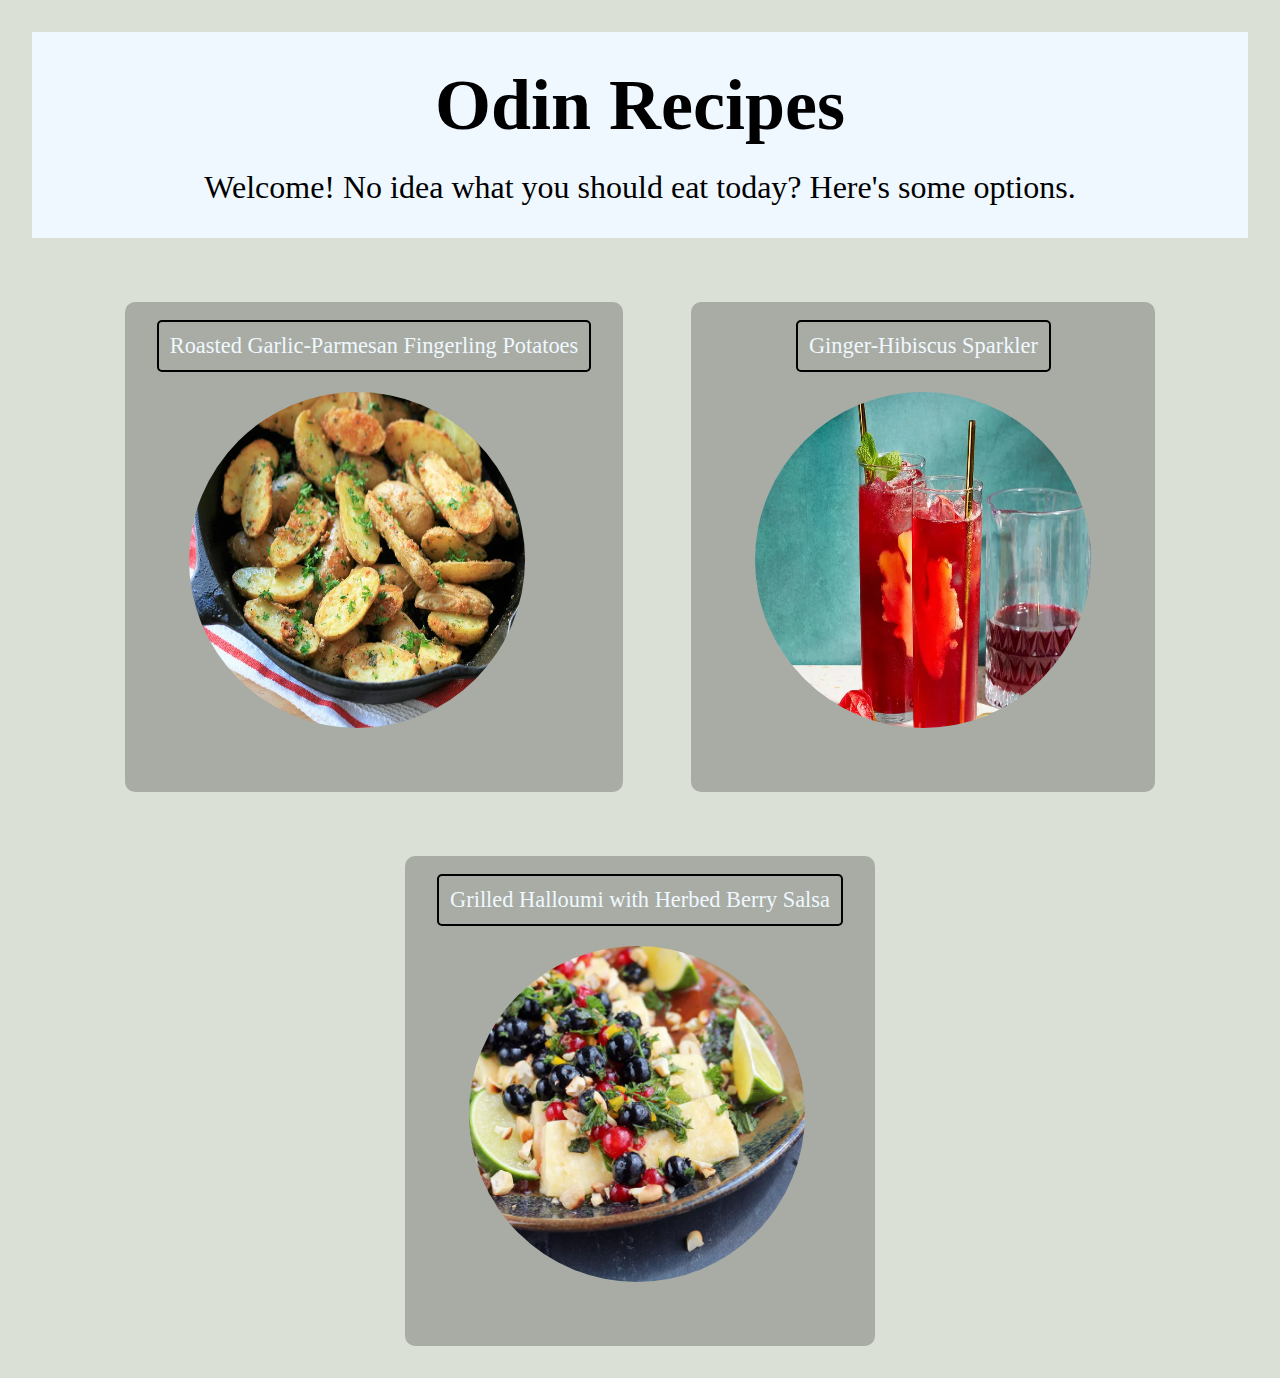
==== index.html @ 29ae82c1 "main page + roasted potatoes recipe page" ====
<!DOCTYPE html>
<html lang="en">
<head>
    <meta charset="UTF-8">
    <meta http-equiv="X-UA-Compatible" content="IE=edge">
    <meta name="viewport" content="width=device-width, initial-scale=1.0">
    <title>Odin recipes</title>
    <link rel="stylesheet" href="style.css">
</head>
<body>
    <header>
    <h1 class="title">Odin Recipes</h1>
    <p class="subtitle">Welcome! No idea what you should eat today? Here's some options.</p>
</header>
<main>
    <div class="recipe">
    <a href="/recipes/roasted-potatoes.html">Roasted Garlic-Parmesan Fingerling Potatoes</a>
   <img class= "mainpage-img" src="/img/roasted-potatoes.jpg" alt="roasted garlic-parmesan fingerling potatoes in a pan">
</div>
<div class="recipe">
    <a href="#">Ginger-Hibiscus Sparkler</a>
    <img class= "mainpage-img" src="/img/ginger-hibisscus sparkler.jpg" alt="two ginger hibisscus sparklers">
</div>
<div class="recipe">
    <a href="#">Grilled Halloumi with Herbed Berry Salsa</a>
    <img class= "mainpage-img" src="/img/grilled-halloumi .jpg" alt="grilled halllumi">
</div>

</main>
</body>
</html>
---- style.css ----
*{padding:0; margin:0; box-sizing: border-box;}

body{background-color: rgb(219, 224, 214);}

img{
    max-width:100%;
    padding:2em;
    border-radius: 10px;
}

/* main page */
header{
    background-color: aliceblue;
    padding:2em;
    margin: 2em;
    text-align: center;
}

main{
    text-align: center;    
}

.recipe{
    background-color:  rgb(168, 172, 164);
    border-radius: 10px;
    padding:2em;
    margin: 2em;
    text-align: center;
    display:inline-block;
}

.recipe a{
    text-decoration: none;
    font-size:1.4rem;
    color:aliceblue;
    border:2px solid black;
    padding:0.5em;
    border-radius: 5px;
}

.recipe a:hover{
    background: black;
    color:  rgb(168, 172, 164);
}


.mainpage-img{
border-radius: 50%;
width: 400px;
height:400px;
display:block;
}

.title{
    font-size:4.5rem;
   margin-bottom:0.3em;
}

.subtitle{
font-size:2rem;
}

/* recipe page */

.wrapper{
    max-width: 50vw;
    margin:2em auto;
}

.home-link{
    background-color: rgb(138, 156, 156);
    border-radius: 50px;
    padding:0.9em 1.2em;
    color:aliceblue;
    text-decoration: none;
    text-transform: uppercase;
}

.recipe-main{
    text-align: center;
}

.recipe-title{
    border-radius: 20px;
    font-size:2.3rem;
    color:rgb(62, 87, 87);
    padding:0.5em;
}
.description{
    font-size:1.2rem;
    color:rgb(55, 70, 58);
    text-align: left;
}

.info{
    border: 5px dashed rgba(0, 0, 0, 0.548);
    padding:2em;
    margin-bottom:5em;
}

.info-title{
    padding-bottom:0.4em;
}

.time, .ingredients, .directions{
    display:inline-block;
    background-color: rgb(138, 156, 156);
    padding: 1.5em 1em;
    border-radius: 10px;
    margin-bottom: 2em;
    margin-top:1em;
}

.time{
    float:right;
}

.ingredients{
    text-align: left;
    padding-left:3em;
    display:inline-block;
}

.ingredients li, .directions li{
    padding-bottom:0.5em;
}

.directions{
 padding-left: 5em;
 padding-right:2em;
}

.directions .info-title{
    text-align: center;
}

.bottom-text{
    background-color: rgba(0, 0, 0, 0.7);
    padding:2em;
    color:rgb(184, 209, 186);
    font-size:1.2rem;
    padding: 0.8em 8em;
    border-radius: 20px;
    text-align: center;
}
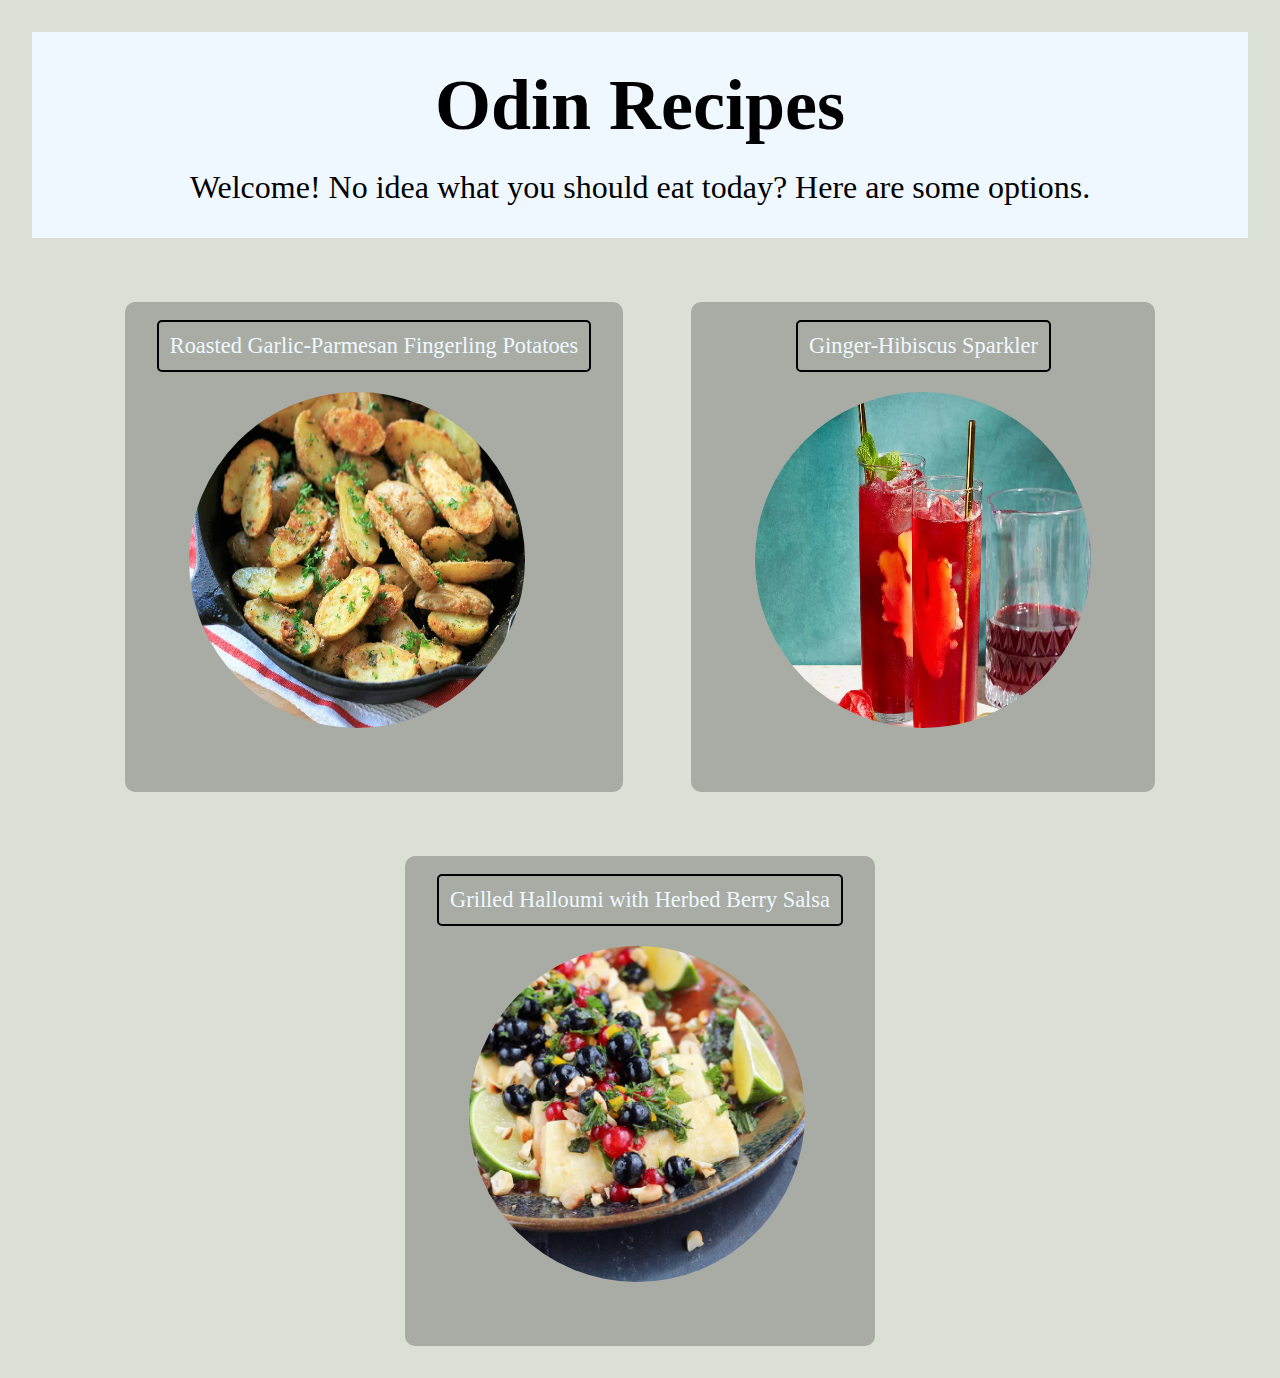
==== commit ab105bf4: "fixed a typo" ====
--- a/index.html
+++ b/index.html
@@ -10,7 +10,7 @@
 <body>
     <header>
     <h1 class="title">Odin Recipes</h1>
-    <p class="subtitle">Welcome! No idea what you should eat today? Here's some options.</p>
+    <p class="subtitle">Welcome! No idea what you should eat today? Here are some options.</p>
 </header>
 <main>
     <div class="recipe">
@@ -18,11 +18,11 @@
    <img class= "mainpage-img" src="/img/roasted-potatoes.jpg" alt="roasted garlic-parmesan fingerling potatoes in a pan">
 </div>
 <div class="recipe">
-    <a href="#">Ginger-Hibiscus Sparkler</a>
+    <a href="/recipes/ginger-sparkler.html">Ginger-Hibiscus Sparkler</a>
     <img class= "mainpage-img" src="/img/ginger-hibisscus sparkler.jpg" alt="two ginger hibisscus sparklers">
 </div>
 <div class="recipe">
-    <a href="#">Grilled Halloumi with Herbed Berry Salsa</a>
+    <a href="/recipes/grilled-halloumi.html">Grilled Halloumi with Herbed Berry Salsa</a>
     <img class= "mainpage-img" src="/img/grilled-halloumi .jpg" alt="grilled halllumi">
 </div>
 
--- a/style.css
+++ b/style.css
@@ -40,7 +40,7 @@
 
 .recipe a:hover{
     background: black;
-    color:  rgb(168, 172, 164);
+    color: rgb(168, 172, 164);
 }
 
 
@@ -134,6 +134,10 @@
     text-align: center;
 }
 
+.optional{
+    margin-top:1em;
+}
+
 .bottom-text{
     background-color: rgba(0, 0, 0, 0.7);
     padding:2em;
